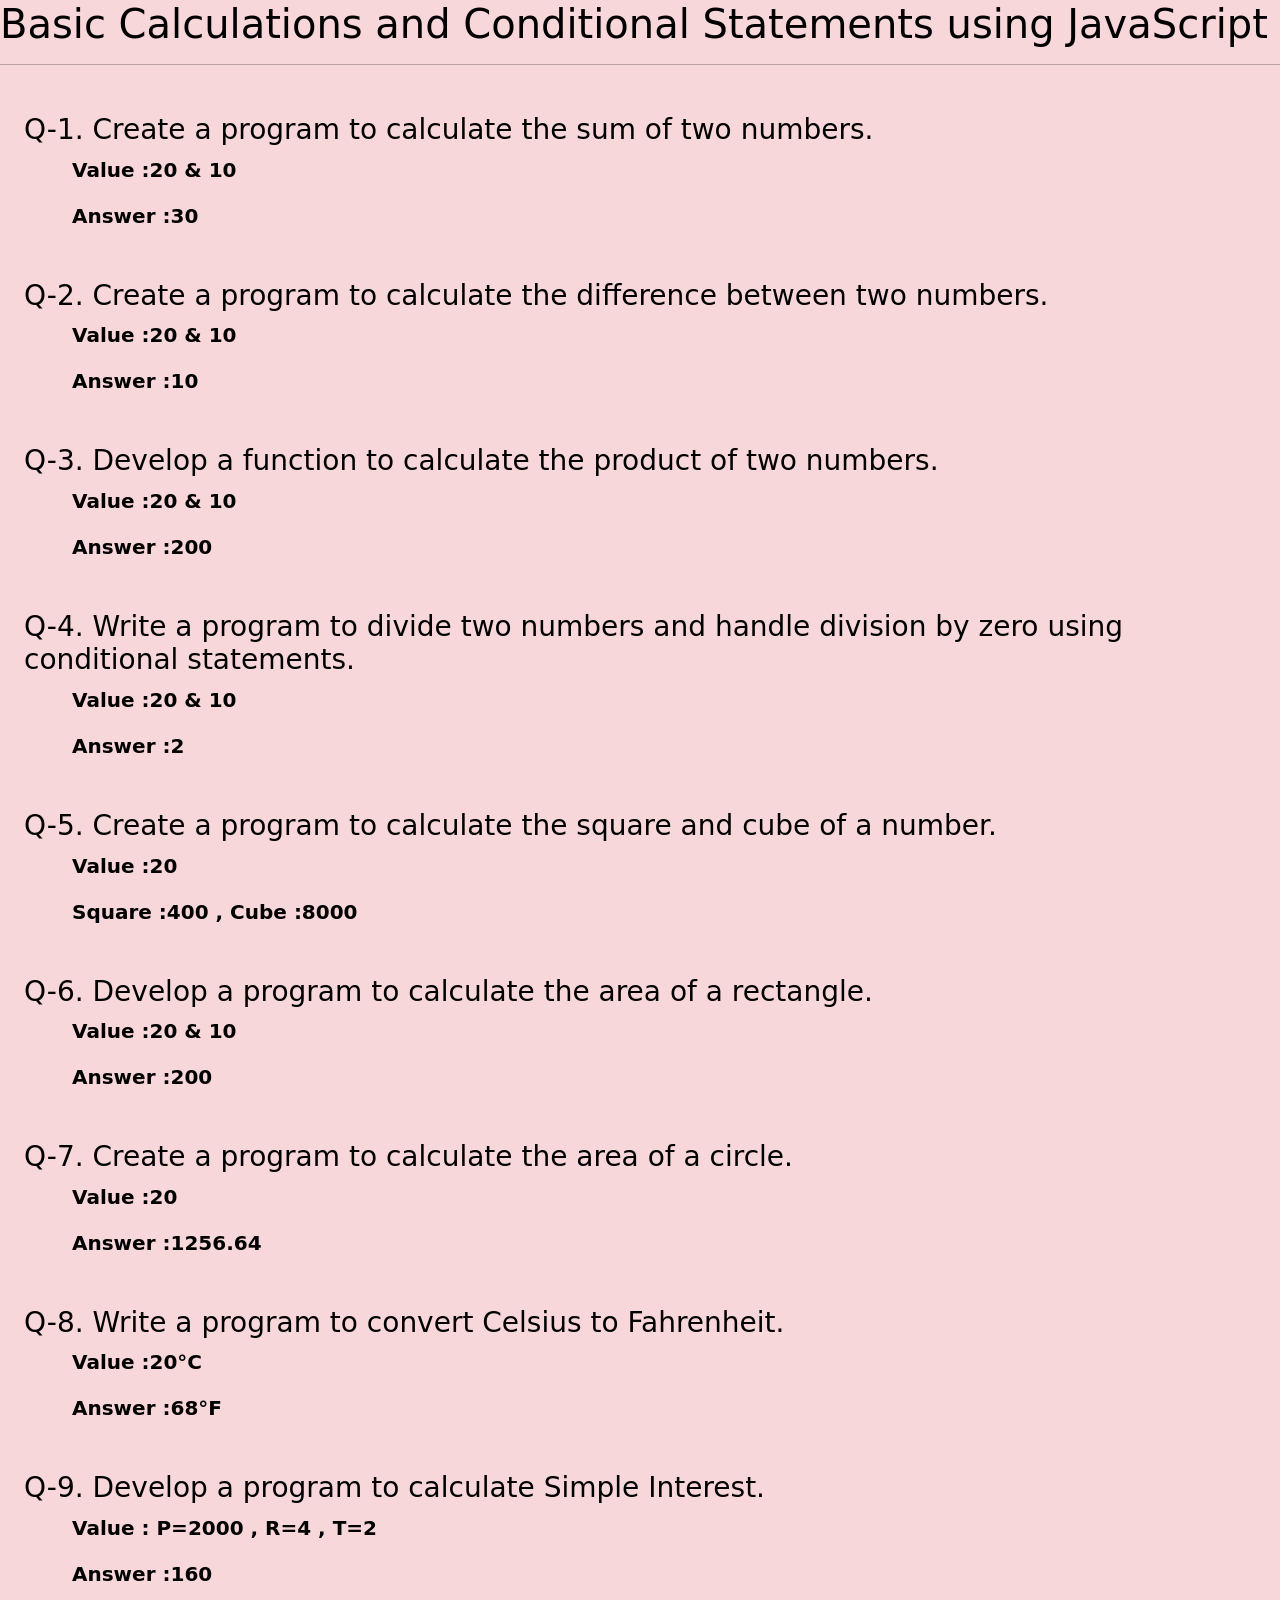
==== index.html @ 3bcf73e0 "first commit" ====
<!DOCTYPE html>
<html lang="en">

<head>
    <meta charset="UTF-8">
    <meta name="viewport" content="width=device-width, initial-scale=1.0">
    <title>Document</title>

    <!-- style css link -->
    <link rel="stylesheet" href="./css/style.css">

    <!-- bootstrap css link -->
    <link rel="stylesheet" href="./css/bootstrap.min.css">

</head>

<body class="bg-danger-subtle">

    <section>

        <h1>Basic Calculations and Conditional Statements using JavaScript </h1>

        <hr>

        <div class="ms-4">

            <div class="mt-5">
                <h3 id="Question1"></h3>
                <p class="fw-bold fs-5 ms-5 " id="Question1-value"></p>
                <p class="fw-bold fs-5 ms-5" id="Question1-ans"></p>
            </div>

            <div class="mt-5">
                <h3 id="Question2"></h3>
                <p class="fw-bold fs-5 ms-5" id="Question2-value"></p>
                <p class="fw-bold fs-5 ms-5" id="Question2-ans"></p>
            </div>

            <div class="mt-5">
                <h3 id="Question3"></h3>
                <p class="fw-bold ms-4 fs-5 ms-5" id="Question3-value"></p>
                <p class="fw-bold ms-4 fs-5 ms-5" id="Question3-ans"></p>
            </div>

            <div class="mt-5">
                <h3 id="Question4"></h3>
                <p class="fw-bold ms-4 fs-5 ms-5" id="Question4-value"></p>
                <p class="fw-bold ms-4 fs-5 ms-5" id="Question4-ans"></p>
            </div>

            <div class="mt-5">
                <h3 id="Question5"></h3>
                <p class="fw-bold ms-4 fs-5 ms-5" id="Question5-value"></p>
                <p class="fw-bold ms-4 fs-5 ms-5" id="Question5-ans"></p>
            </div>

            <div class="mt-5">
                <h3 id="Question6"></h3>
                <p class="fw-bold ms-4 fs-5 ms-5" id="Question6-value"></p>
                <p class="fw-bold ms-4 fs-5 ms-5" id="Question6-ans"></p>
            </div>

            <div class="mt-5">
                <h3 id="Question7"></h3>
                <p class="fw-bold ms-4 fs-5 ms-5" id="Question7-value"></p>
                <p class="fw-bold ms-4 fs-5 ms-5" id="Question7-ans"></p>
            </div>

            <div class="mt-5">
                <h3 id="Question8"></h3>
                <p class="fw-bold ms-4 fs-5 ms-5" id="Question8-value"></p>
                <p class="fw-bold ms-4 fs-5 ms-5" id="Question8-ans"></p>
            </div>

            <div class="mt-5">
                <h3 id="Question9"></h3>
                <p class="fw-bold ms-4 fs-5 ms-5" id="Question9-value"></p>
                <p class="fw-bold ms-4 fs-5 ms-5" id="Question9-ans"></p>
            </div>

        </div>

    </section>

    <!-- bootstrap js link -->
    <script src="./js/bootstrap.bundle.min.js"></script>

    <!-- script js link -->
    <script src="./js/script.js"></script>

</body>

</html>
---- css/style.css ----
section {
    color: black;
}
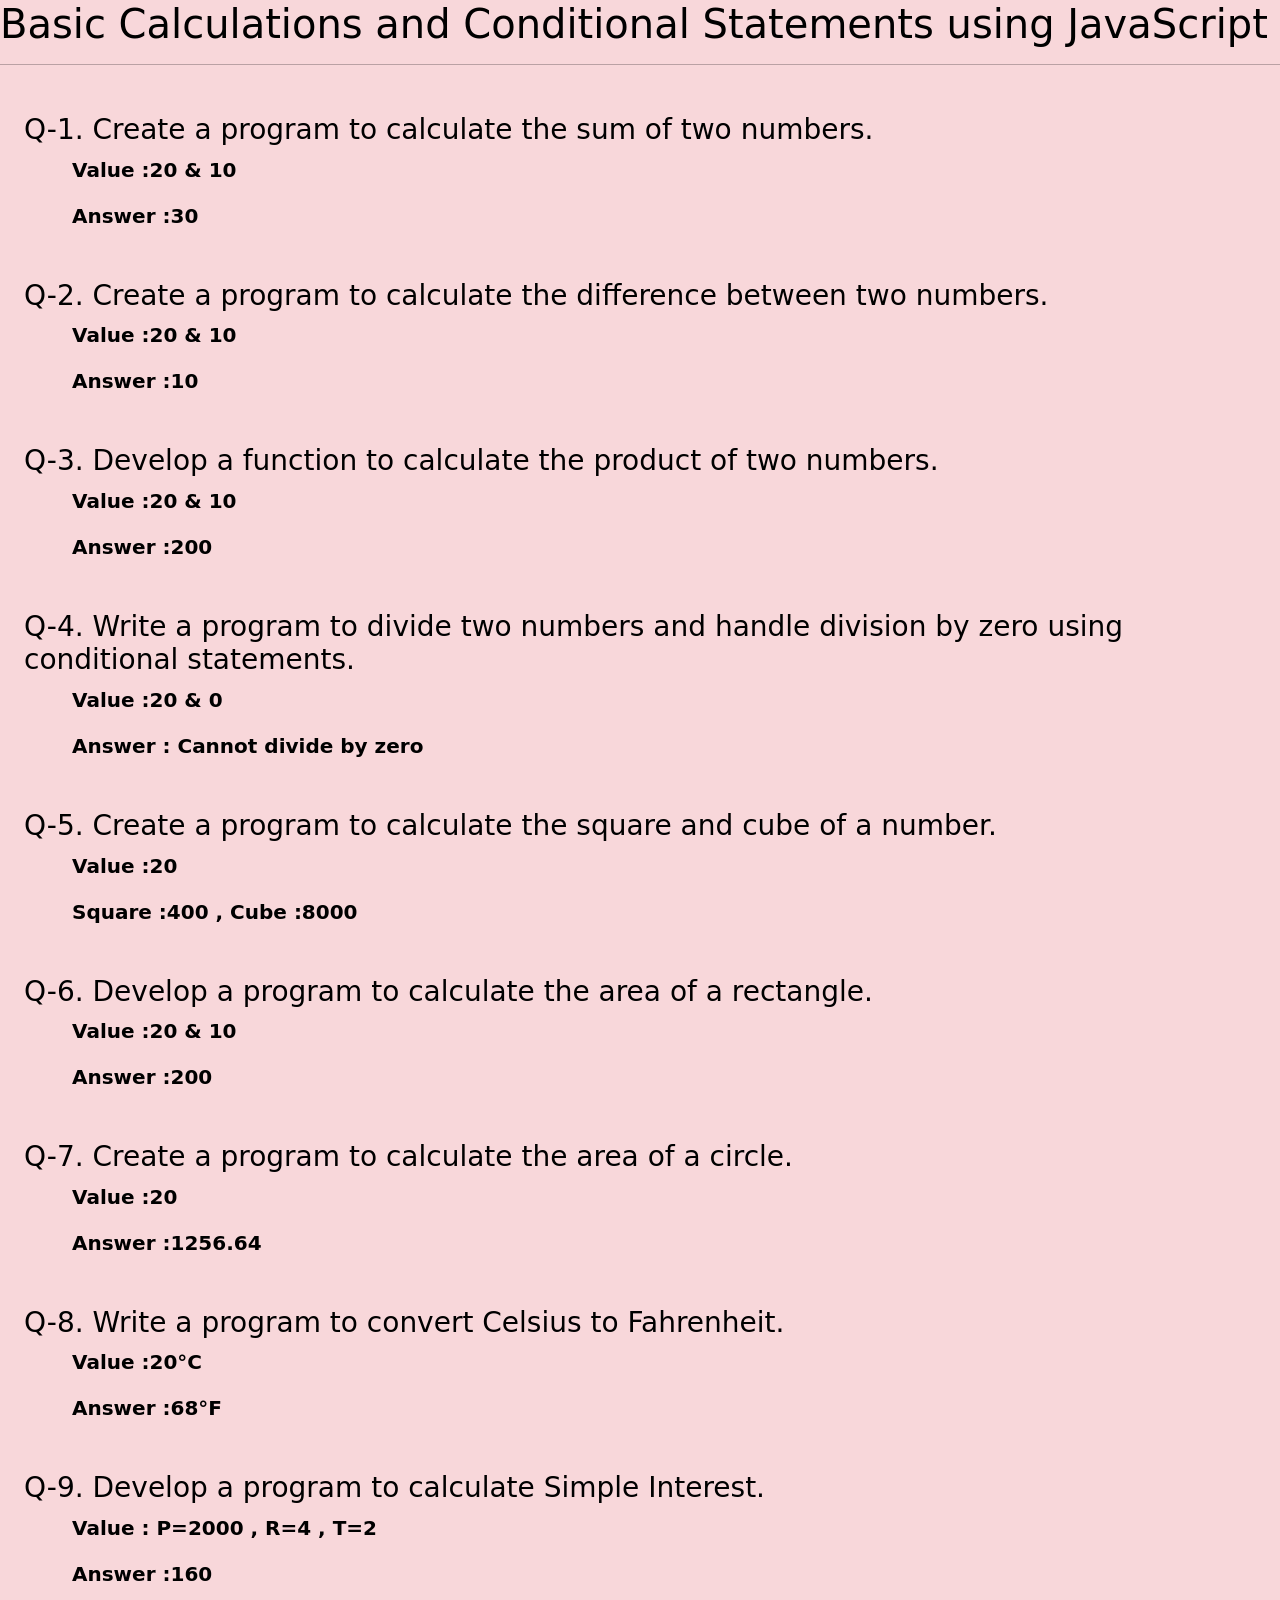
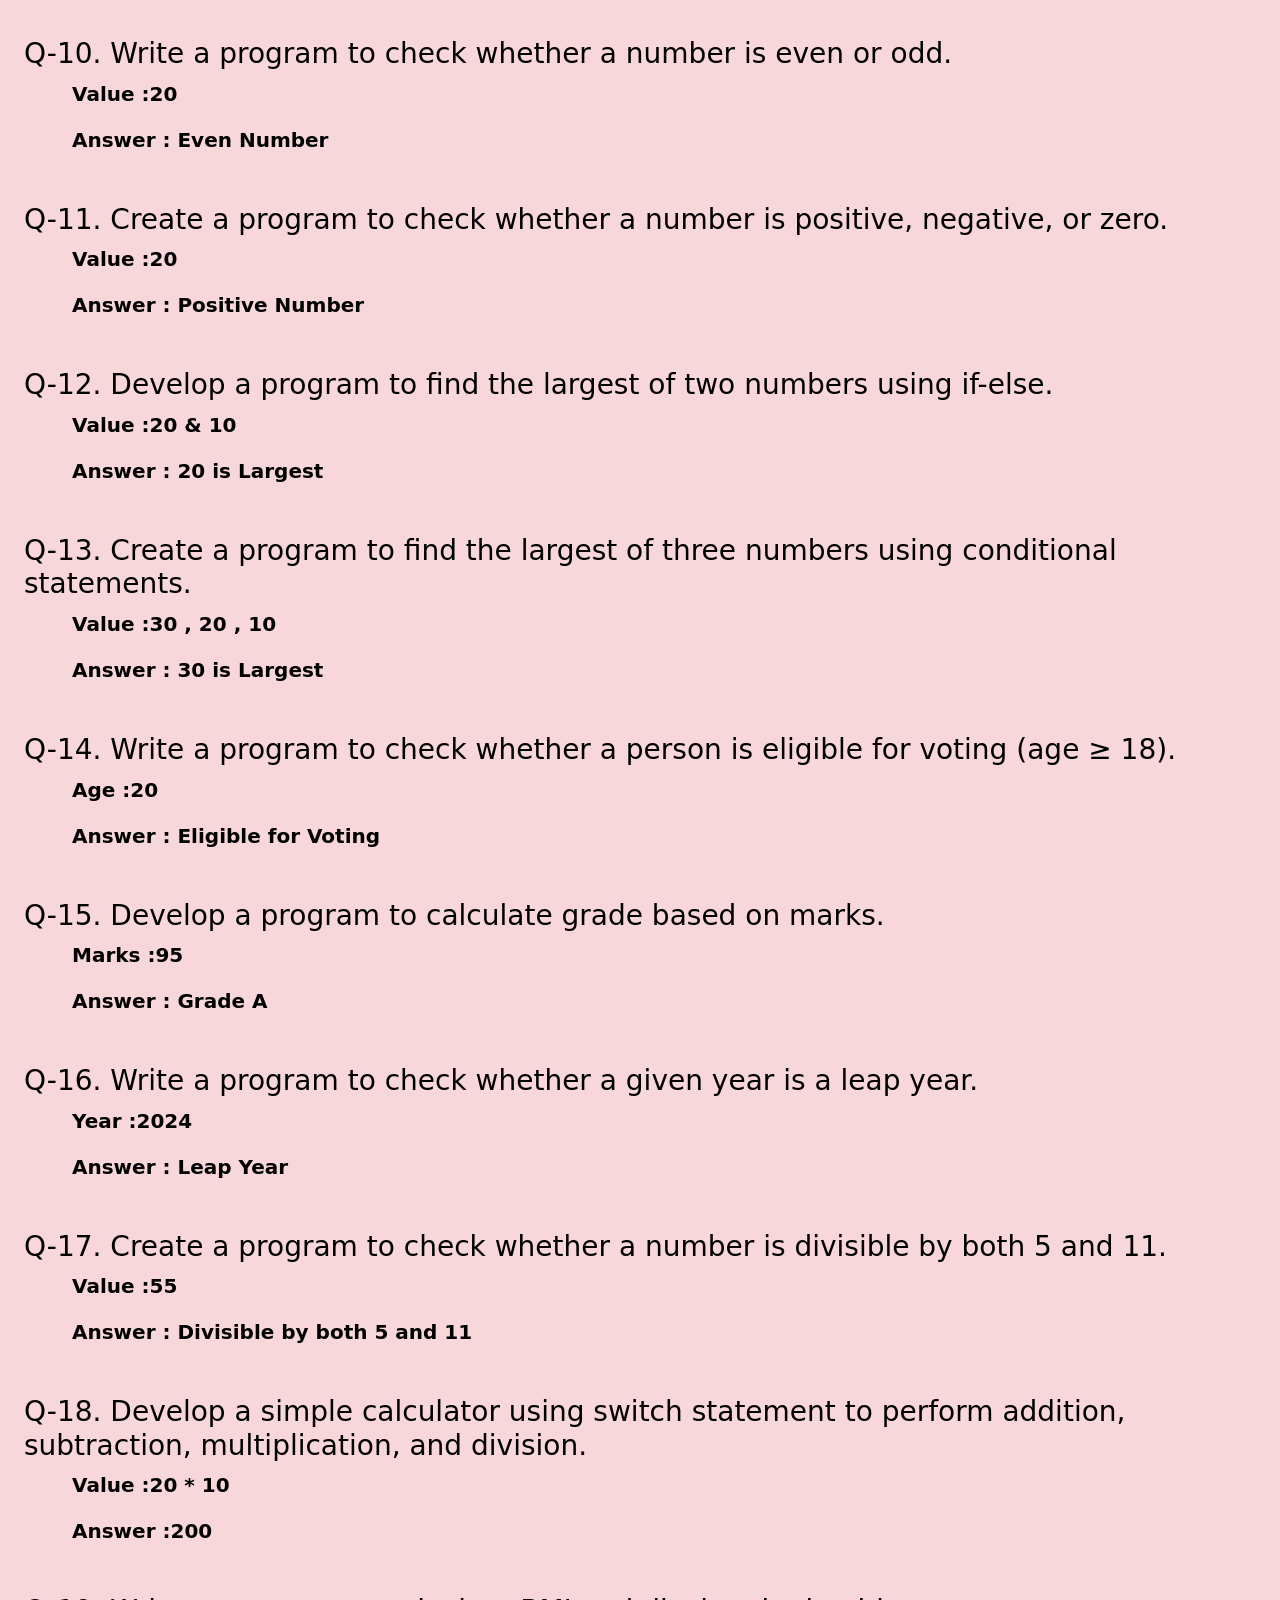
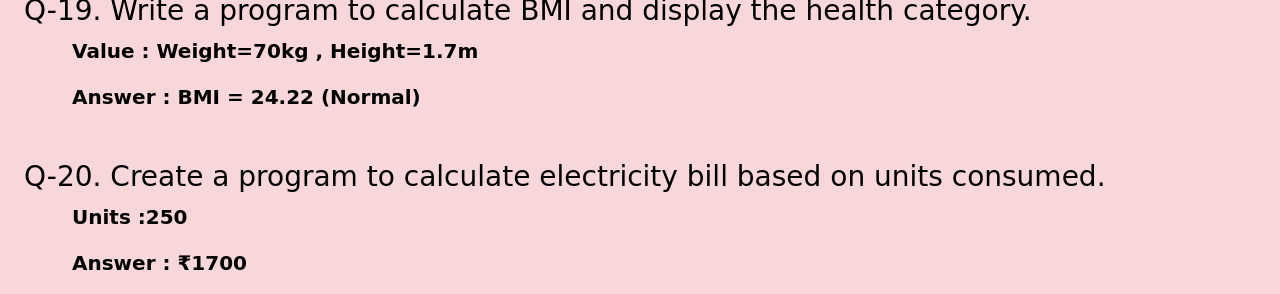
==== commit b63b6fd6: "files added" ====
--- a/index.html
+++ b/index.html
@@ -78,6 +78,72 @@
                 <p class="fw-bold ms-4 fs-5 ms-5" id="Question9-ans"></p>
             </div>
 
+            <div class="mt-5">
+                <h3 id="Question10"></h3>
+                <p class="fw-bold ms-4 fs-5 ms-5" id="Question10-value"></p>
+                <p class="fw-bold ms-4 fs-5 ms-5" id="Question10-ans"></p>
+            </div>
+
+            <div class="mt-5">
+                <h3 id="Question11"></h3>
+                <p class="fw-bold ms-4 fs-5 ms-5" id="Question11-value"></p>
+                <p class="fw-bold ms-4 fs-5 ms-5" id="Question11-ans"></p>
+            </div>
+
+            <div class="mt-5">
+                <h3 id="Question12"></h3>
+                <p class="fw-bold ms-4 fs-5 ms-5" id="Question12-value"></p>
+                <p class="fw-bold ms-4 fs-5 ms-5" id="Question12-ans"></p>
+            </div>
+
+            <div class="mt-5">
+                <h3 id="Question13"></h3>
+                <p class="fw-bold ms-4 fs-5 ms-5" id="Question13-value"></p>
+                <p class="fw-bold ms-4 fs-5 ms-5" id="Question13-ans"></p>
+            </div>
+
+            <div class="mt-5">
+                <h3 id="Question14"></h3>
+                <p class="fw-bold ms-4 fs-5 ms-5" id="Question14-value"></p>
+                <p class="fw-bold ms-4 fs-5 ms-5" id="Question14-ans"></p>
+            </div>
+
+            <div class="mt-5">
+                <h3 id="Question15"></h3>
+                <p class="fw-bold ms-4 fs-5 ms-5" id="Question15-value"></p>
+                <p class="fw-bold ms-4 fs-5 ms-5" id="Question15-ans"></p>
+            </div>
+
+            <div class="mt-5">
+                <h3 id="Question16"></h3>
+                <p class="fw-bold ms-4 fs-5 ms-5" id="Question16-value"></p>
+                <p class="fw-bold ms-4 fs-5 ms-5" id="Question16-ans"></p>
+            </div>
+
+            <div class="mt-5">
+                <h3 id="Question17"></h3>
+                <p class="fw-bold ms-4 fs-5 ms-5" id="Question17-value"></p>
+                <p class="fw-bold ms-4 fs-5 ms-5" id="Question17-ans"></p>
+            </div>
+
+            <div class="mt-5">
+                <h3 id="Question18"></h3>
+                <p class="fw-bold ms-4 fs-5 ms-5" id="Question18-value"></p>
+                <p class="fw-bold ms-4 fs-5 ms-5" id="Question18-ans"></p>
+            </div>
+
+            <div class="mt-5">
+                <h3 id="Question19"></h3>
+                <p class="fw-bold ms-4 fs-5 ms-5" id="Question19-value"></p>
+                <p class="fw-bold ms-4 fs-5 ms-5" id="Question19-ans"></p>
+            </div>
+
+            <div class="mt-5">
+                <h3 id="Question20"></h3>
+                <p class="fw-bold ms-4 fs-5 ms-5" id="Question20-value"></p>
+                <p class="fw-bold ms-4 fs-5 ms-5" id="Question20-ans"></p>
+            </div>
+
         </div>
 
     </section>
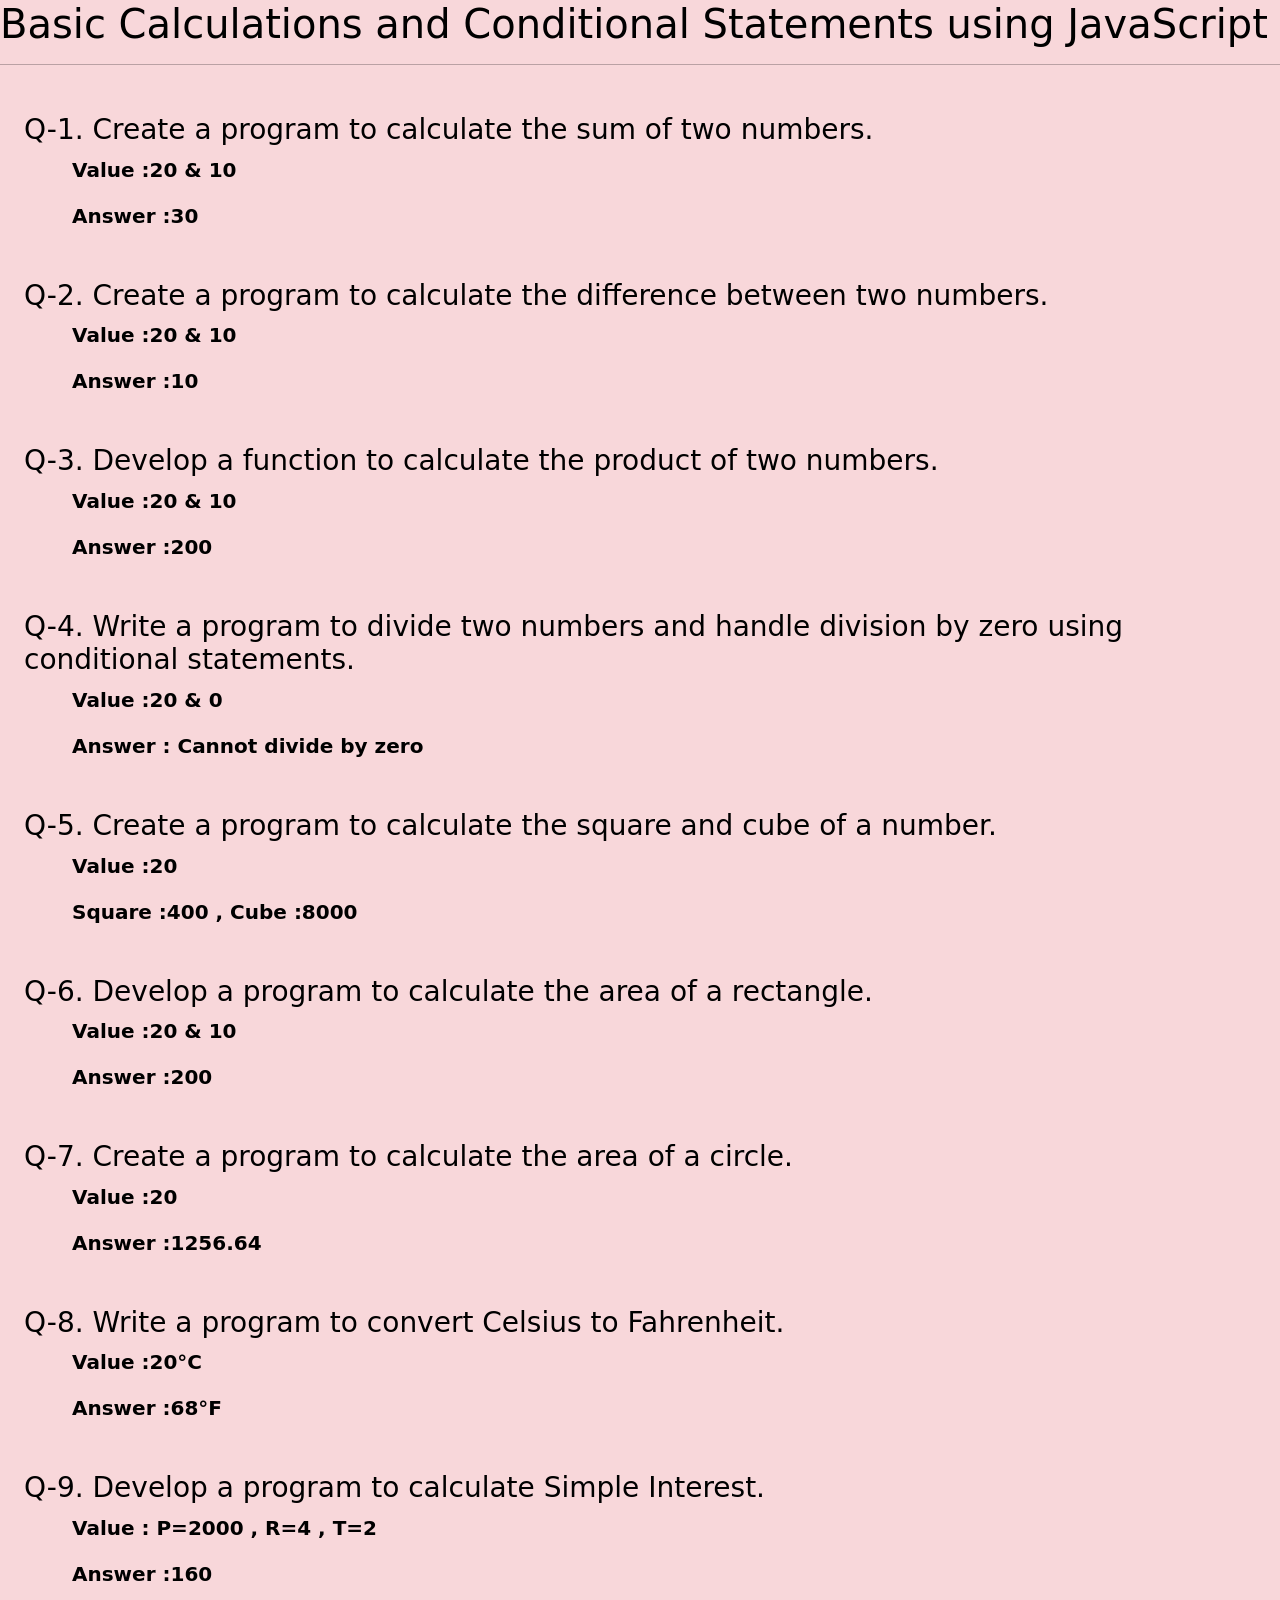
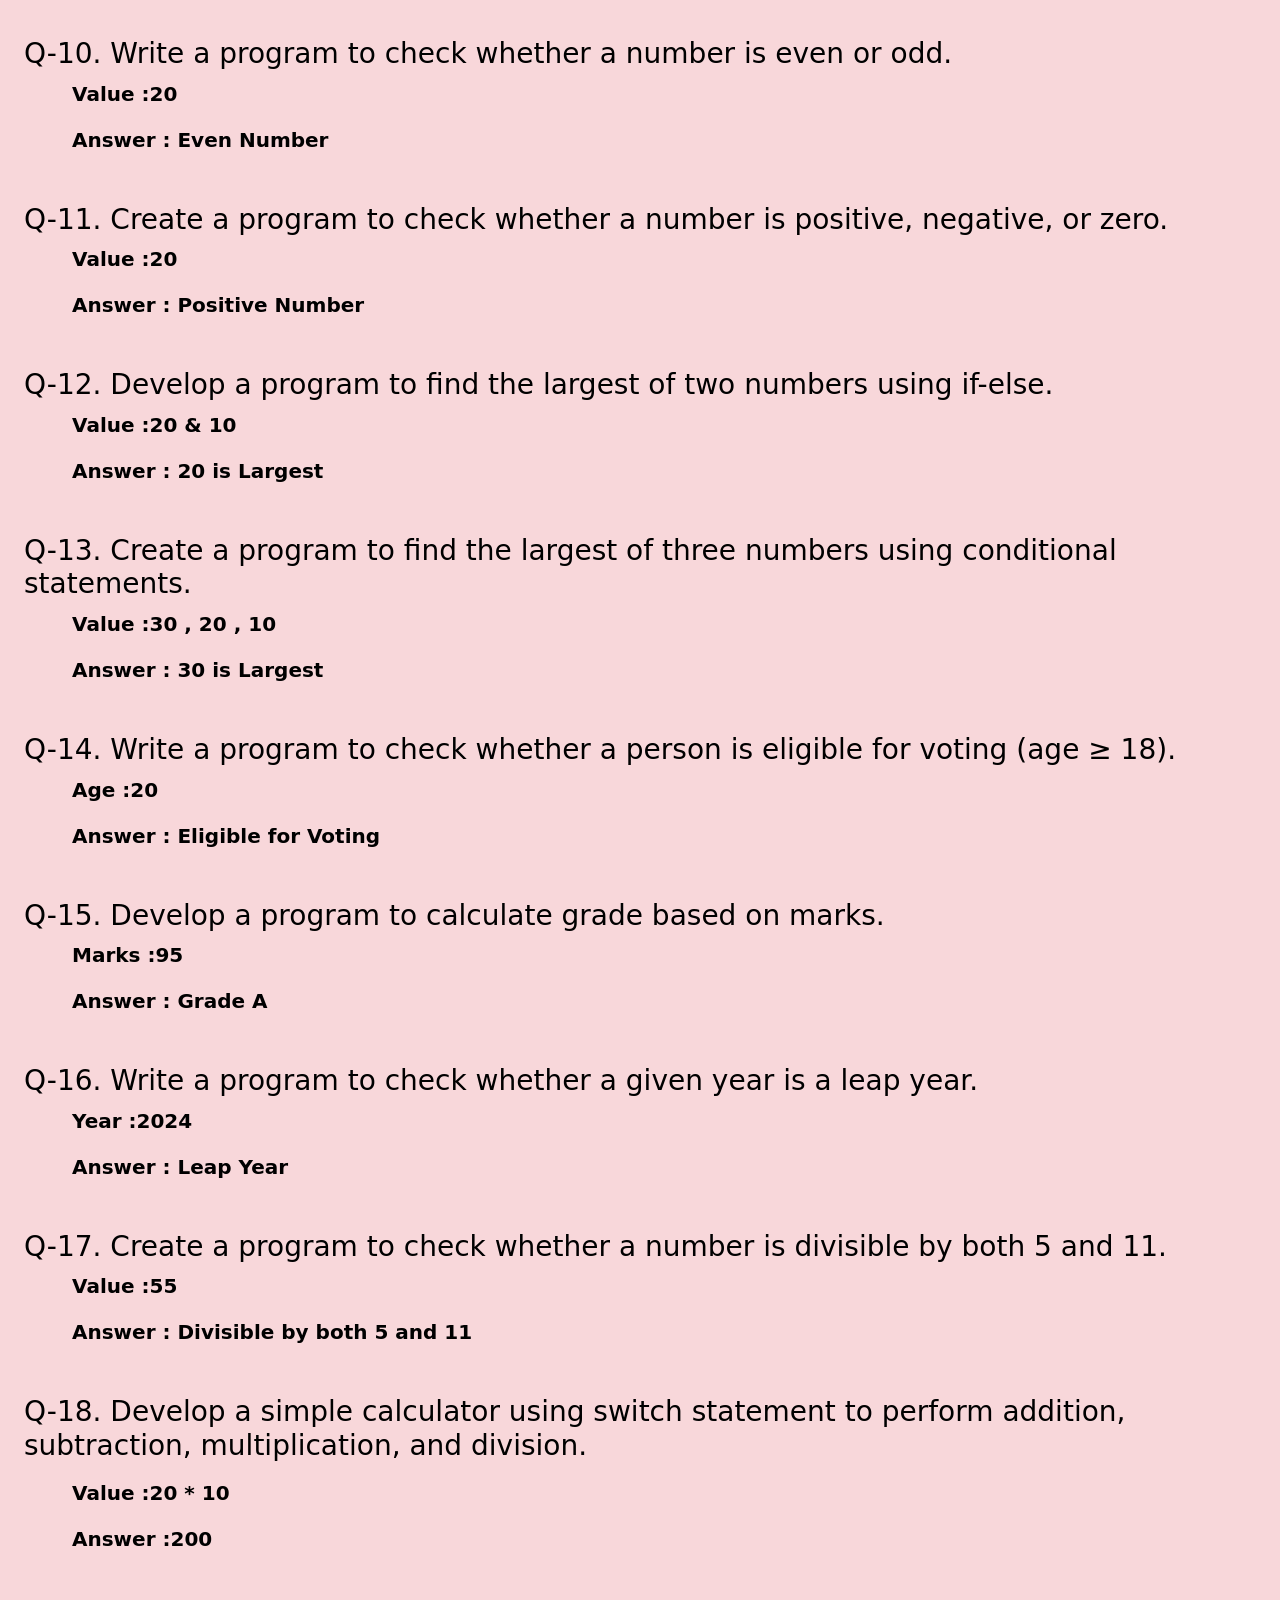
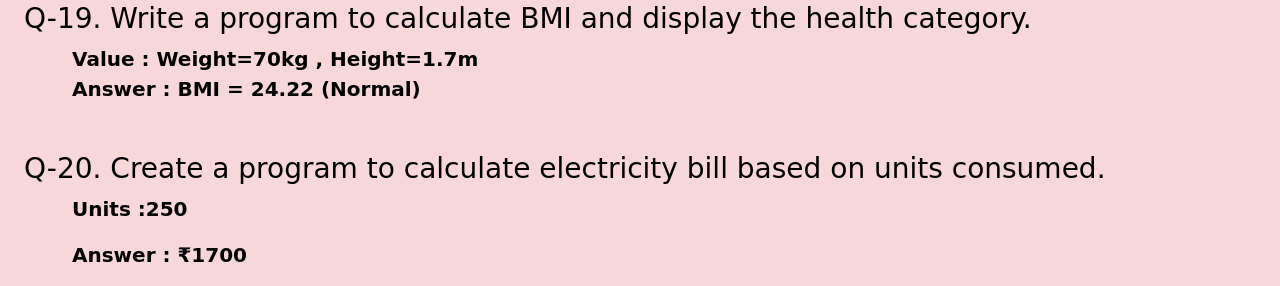
==== commit 3e0a9214: "add type script" ====
--- a/index.html
+++ b/index.html
@@ -128,14 +128,17 @@
 
             <div class="mt-5">
                 <h3 id="Question18"></h3>
+                <p class="fw-bold ms-4 fs-5 ms-5" id="case"></p>
+                <p class="fw-bold ms-4 fs-5 ms-5" id="chosen-case"></p>
                 <p class="fw-bold ms-4 fs-5 ms-5" id="Question18-value"></p>
                 <p class="fw-bold ms-4 fs-5 ms-5" id="Question18-ans"></p>
             </div>
 
             <div class="mt-5">
                 <h3 id="Question19"></h3>
-                <p class="fw-bold ms-4 fs-5 ms-5" id="Question19-value"></p>
-                <p class="fw-bold ms-4 fs-5 ms-5" id="Question19-ans"></p>
+                <p class="ms-5 fw-bold fs-5 mb-0" id="Question19-value"></p>
+                <p class="ms-5 fw-bold fs-5 mb-0" id="Question19-ans"></p>
+                <p class="ms-5 fw-bold fs-5 mb-0" id="health-category"></p>
             </div>
 
             <div class="mt-5">
@@ -156,4 +159,4 @@
 
 </body>
 
-</html>+</html> 
